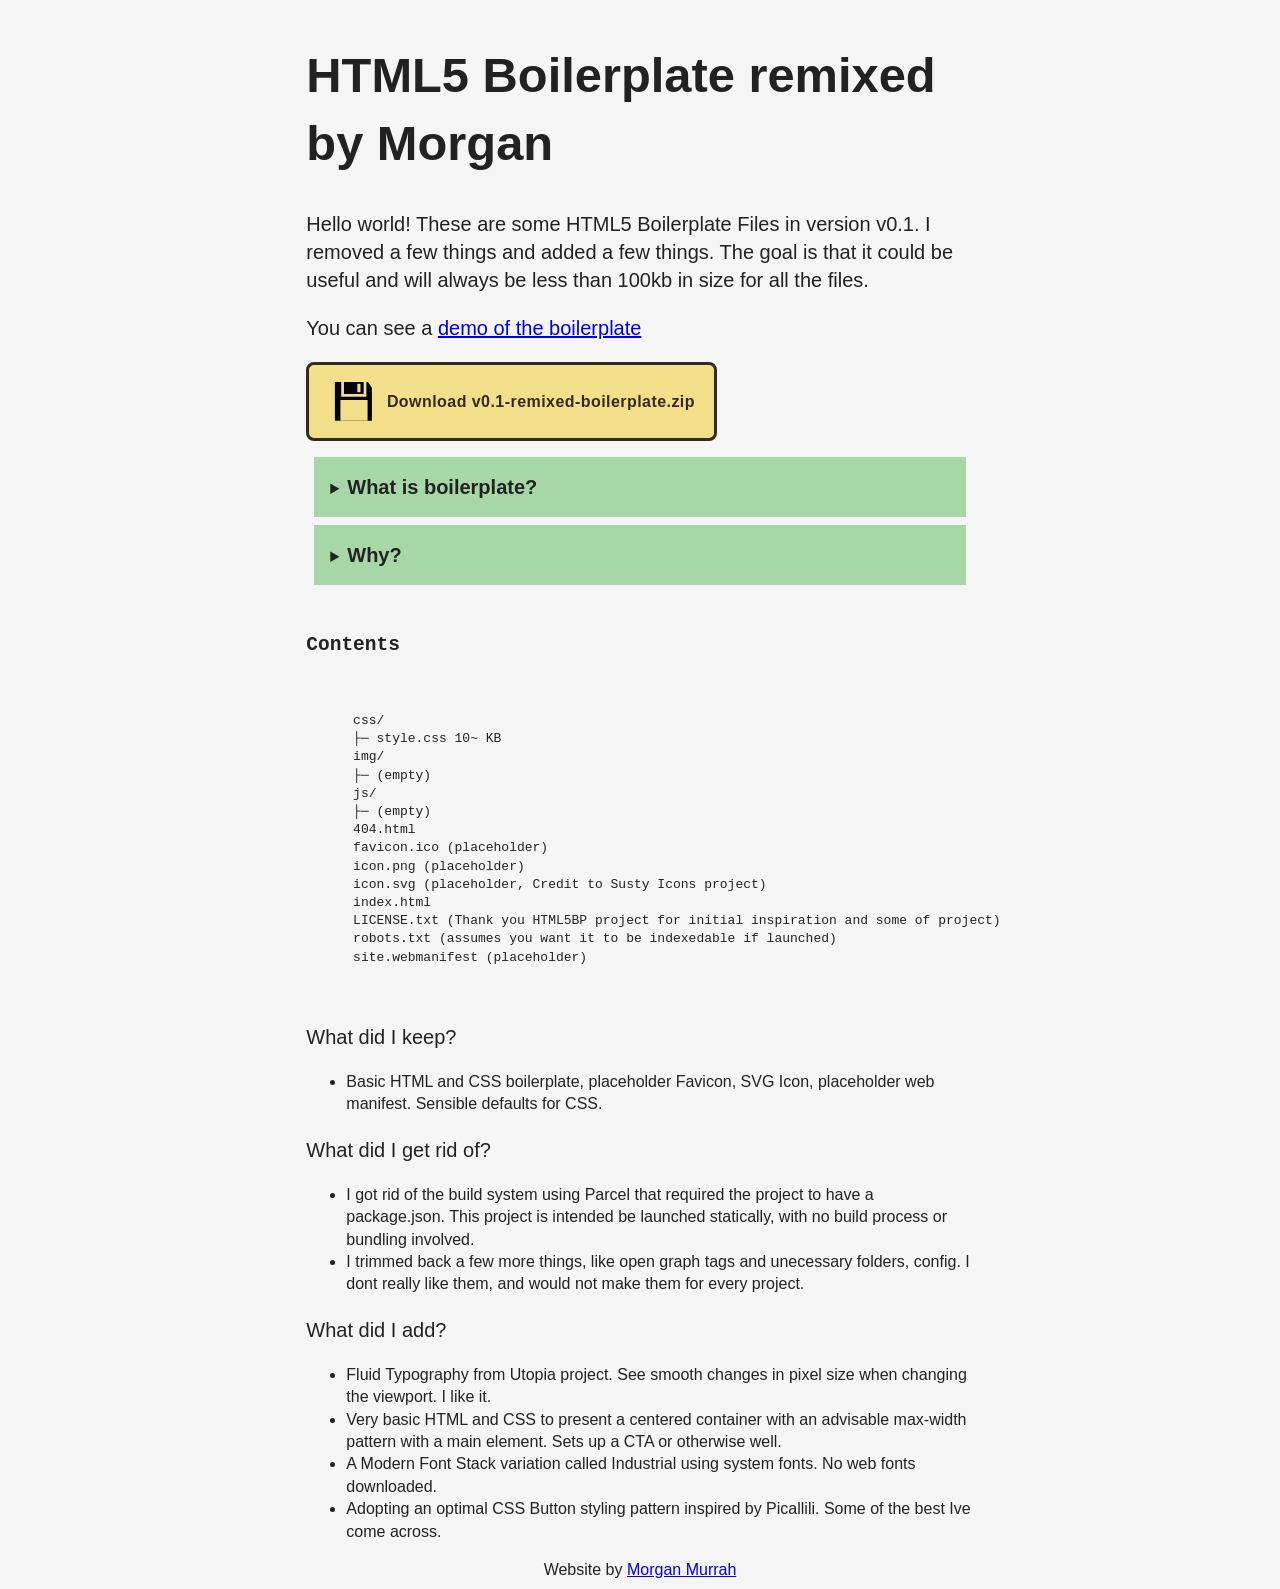
==== index.html @ d4e1644a "Update" ====
<!doctype html>
<html class="no-js" lang="">

<head>
  <meta charset="utf-8">
  <meta name="viewport" content="width=device-width, initial-scale=1">
  <title></title>
  <link rel="stylesheet" href="css/style.css">
  <meta name="description" content="">

  <link rel="icon" href="/favicon.ico" sizes="any">
  <link rel="icon" href="/icon.svg" type="image/svg+xml">
  <link rel="apple-touch-icon" href="icon.png">

  <link rel="manifest" href="site.webmanifest">
  <meta name="theme-color" content="#fafafa">
</head>

<body>
  <main>
  <h1>HTML5 Boilerplate remixed by Morgan</h1>
  <p>Hello world! These are some HTML5 Boilerplate Files in version v0.1. I removed a few things and added a few things. The goal is that it could be useful and will always be less than 100kb in size for all the files.</p>
  <p>You can see a <a href="/boilerplate/">demo of the boilerplate</a></p>
  <ul class="cluster">
    <li>
      <a href="/v0.1-remixed-boilerplate.zip" download="remixed-html5-boilerplate.zip" data-button-variant="primary" class="button">
<svg alt="" viewBox="0 0 128 128"><path d="M42 78H85m0 11H42m0 11H83m15 13V61H29v52M72 41h8V20H72ZM88 15V46H38V15Zm21 15v84H15V15H31V53H95V15h4Z"/></svg>      Download v0.1-remixed-boilerplate.zip
      </a>
    </li>
  </ul>
  <details>
    <summary><strong>What is boilerplate?</strong></summary>
    I have always thought of boilerplate as "the stuff that helps getting started" that can sometimes be repetitive or clunky. Some code can be repetitive setting up new projects, and that you might forget some of it if its a small custom project. This is just my flavor of website boilerplate, it is just my own edition with credits to inspiration. 
  </details>

    <details>
    <summary><strong>Why?</strong></summary>
    I have found it useful and want to share this approach, as I have made a few small websites in my time. Its sometimes useful to start a close to scratch as possible.
  </details>
  <pre>
    <h2>Contents</h2>
    <code>
      css/
      ├─ style.css 10~ KB
      img/
      ├─ (empty)
      js/
      ├─ (empty)
      404.html
      favicon.ico (placeholder)
      icon.png (placeholder)
      icon.svg (placeholder, Credit to Susty Icons project)
      index.html 
      LICENSE.txt (Thank you HTML5BP project for initial inspiration and some of project)
      robots.txt (assumes you want it to be indexedable if launched)
      site.webmanifest (placeholder)
    </code>
  </pre>

  <p>What did I keep?</p>
  <ul>
    <li>Basic HTML and CSS boilerplate, placeholder Favicon, SVG Icon, placeholder web manifest. Sensible defaults for CSS.</li>
  </ul>
  <p>What did I get rid of?</p>
  <ul>
    <li>I got rid of the build system using Parcel that required the project to have a package.json. This project is intended be launched statically, with no build process or bundling involved.</li>
    <li>I trimmed back a few more things, like open graph tags and unecessary folders, config. I dont really like them, and would not make them for every project.</li>
  </ul>
  <p>What did I add?</p>
  <ul>
    <li>Fluid Typography from Utopia project. See smooth changes in pixel size when changing the viewport. I like it.</li>
    <li>Very basic HTML and CSS to present a centered container with an advisable max-width pattern with a main element. Sets up a CTA or otherwise well.</li>
    <li>A Modern Font Stack variation called Industrial using system fonts. No web fonts downloaded.</li>
    <li>Adopting an optimal CSS Button styling pattern inspired by Picallili. Some of the best Ive come across.</li>
  </ul>

  </main>
  <!-- <script src="js/app.js"></script> -->
  <footer>
    Website by <a href="https://morganwebdev.org">Morgan Murrah</a>
  </footer>

</body>

</html>
---- css/style.css ----
/*! HTML5 Boilerplate v9.0.0-RC1 | MIT License | https://html5boilerplate.com/ */

/* main.css 3.0.0 | MIT License | https://github.com/h5bp/main.css#readme */
/*
 * What follows is the result of much research on cross-browser styling.
 * Credit left inline and big thanks to Nicolas Gallagher, Jonathan Neal,
 * Kroc Camen, and the H5BP dev community and team.
 */

/* ==========================================================================
   Base styles: opinionated defaults
   ========================================================================== */

html {
  background-color: whitesmoke;
  color: #222;
  font-size: 1em;
  line-height: 1.4;
  font-family: Bahnschrift, 'DIN Alternate', 'Franklin Gothic Medium', 'Nimbus Sans Narrow', sans-serif-condensed, sans-serif;
  font-weight: normal;
}

/*
 * Remove text-shadow in selection highlight:
 * https://twitter.com/miketaylr/status/12228805301
 *
 * Customize the background color to match your design.
 */

::-moz-selection {
  background: #b3d4fc;
  text-shadow: none;
}

::selection {
  background: #b3d4fc;
  text-shadow: none;
}

/*
 * A better looking default horizontal rule
 */

hr {
  display: block;
  height: 1px;
  border: 0;
  border-top: 1px solid #ccc;
  margin: 1em 0;
  padding: 0;
}

/*
 * Remove the gap between audio, canvas, iframes,
 * images, videos and the bottom of their containers:
 * https://github.com/h5bp/html5-boilerplate/issues/440
 */

audio,
canvas,
iframe,
img,
svg,
video {
  vertical-align: middle;
}

/*
 * Remove default fieldset styles.
 */

fieldset {
  border: 0;
  margin: 0;
  padding: 0;
}

/*
 * Allow only vertical resizing of textareas.
 */

textarea {
  resize: vertical;
}

/* ==========================================================================
   Author's custom styles
   ========================================================================== */

main {
  max-width: 75ch;
}   

body {
  display: flex;
  align-items: center;
  justify-content: left;
  flex-direction: column;
}

@property --num {
  syntax: '<integer>';
  initial-value: 0;
  inherits: false;
}


/* @link https://utopia.fyi/type/calculator?c=360,18,1.2,1240,20,1.25,5,2,&s=0.75|0.5|0.25,1.5|2|3|4|6,s-l&g=s,l,xl,12 */

:root {
  --utopia--2: clamp(0.7813rem, 0.7736rem + 0.0341vw, 0.8rem);
  --utopia--1: clamp(0.9375rem, 0.9119rem + 0.1136vw, 1rem);
  --utopia-0: clamp(1.125rem, 1.0739rem + 0.2273vw, 1.25rem);
  --utopia-1: clamp(1.35rem, 1.2631rem + 0.3864vw, 1.5625rem);
  --utopia-2: clamp(1.62rem, 1.4837rem + 0.6057vw, 1.9531rem);
  --utopia-3: clamp(1.944rem, 1.7405rem + 0.9044vw, 2.4414rem);
  --utopia-4: clamp(2.3328rem, 2.0387rem + 1.3072vw, 3.0518rem);
  --utopia-5: clamp(2.7994rem, 2.384rem + 1.8461vw, 3.8147rem);
}

h1 {
  font-size: var(--utopia-4);
}

svg {
  font-size: var(--utopia-5);
}

p {
  font-size: var(--utopia-0);
}

strong {
  font-size: var(--utopia-0);
}

details {
  margin: 8px;
  padding: 16px;
  background-color: rgb(167, 215, 167);
}

.button {
  --button-bg: #342a21;
  --button-color: #ffffff;
  --button-hover-bg: #4b4b4a;
  --button-hover-color: #ffffff;
  --button-border-width: 3px;
  --button-border-style: solid;
  --button-border-color: var(--button-bg);
  --button-radius: 0.5em;

  display: inline-flex;
  align-items: center;
  gap: var(--button-gap, 0.5em);
  padding: var(--button-padding, 0.7em 1.2em);

  background: var(--button-bg);
  color: var(--button-color);

  border-width: var(--button-border-width);
  border-style: var(--button-border-style);
  border-color: var(--button-border-color);
  border-radius: var(--button-radius);

  text-decoration: none;
  font-weight: var(--button-font-weight, 700);
  font-size: var(--button-font-size, 1em);
  letter-spacing: 0.05ch;
  font-family: sans-serif;
  line-height: 1.1; /* Set or buttons will be different sizes (<a>/<button>) */

  cursor: pointer;
}

.button svg {
  height: var(--button-icon-size, 1.2cap);
  width: auto;
  flex: none;
}

/* Hover/focus/active */
.button:hover {
  background: var(--button-hover-bg);
  color: var(--button-hover-color);
}

.button:focus {
  outline-width: var(--button-outline-width, var(--button-border-width));
  outline-style: var(--button-outline-style, var(--button-border-style));
  outline-color: var(--button-outline-color, var(--button-border-color));
  outline-offset: var(
    --button-outline-offset,
    calc(var(--button-border-width) * 2)
  );
}

.button:active {
  transform: scale();
}

/* Variants */
.button[data-button-variant="primary"] {
  --button-bg: #f3de8a;
  --button-color: #342a21;
  --button-border-color: currentColor;
  --button-hover-bg: #f1d979;
  --button-hover-color: #342a21;
  --button-font-size: var(var(--utopia-2))
}

.button[data-button-variant="positive"] {
  --button-bg: #2d936c;
  --button-border-color: #107350;
  --button-hover-bg: #359d75;
}

.button[data-button-variant="negative"] {
  --button-bg: #b33c48;
  --button-border-color: #a62f3d;
  --button-hover-bg: #c24a56;
}

/* Ghost buttons */
.button[data-ghost-button] {
  --button-bg: transparent;
  --button-border-color: currentColor;
  --button-color: currentColor;
}

/* List styles */
/*
CLUSTER
More info: https://every-layout.dev/layouts/cluster/
A layout that lets you distribute items with consitent
spacing, regardless of their size

CUSTOM PROPERTIES AND CONFIGURATION
 --gutter (var(--space-s-m)): This defines the space
between each item.

--cluster-horizontal-alignment (flex-start) How items
should align horizontally. Can be any acceptable flexbox
aligmnent value.

--cluster-vertical-alignment How items should align
vertically. Can be any acceptable flexbox alignment value.

--cluster-direction (row) Sets the layout direction
(horizontal or vertical). Accepts any flex-direction value
(row, column, etc.).
Default: row.

--cluster-wrap (wrap) Controls item wrapping within the
cluster. Accepts flex-wrap values (nowrap, wrap, wrap-reverse).
Default: wrap.

--cluster-row-gap (var(--gutter, var(--space-s-m))) Defines
vertical spacing between rows.
Default: --gutter or var(--space-s-m).

--cluster-column-gap (var(--gutter, var(--space-s-m))) Defines
horizontal spacing between columns.
Default: --gutter or var(--space-s-m).
*/

.cluster {
  padding-left: 0px;
  list-style-type: none;
  display: flex;
  flex-direction: var(--cluster-direction, row);
  flex-wrap: var(--cluster-wrap, wrap);
  column-gap: var(--cluster-column-gap, var(--gutter, var(--space-s-m)));
  row-gap: var(--cluster-row-gap, var(--gutter, var(--space-s-m)));
  justify-content: var(--cluster-horizontal-alignment, flex-start);
  align-items: var(--cluster-vertical-alignment, center);
}

/* ==========================================================================
   Helper classes
   ========================================================================== */

/*
 * Hide visually and from screen readers
 */

.hidden,
[hidden] {
  display: none !important;
}

/*
 * Hide only visually, but have it available for screen readers:
 * https://snook.ca/archives/html_and_css/hiding-content-for-accessibility
 *
 * 1. For long content, line feeds are not interpreted as spaces and small width
 *    causes content to wrap 1 word per line:
 *    https://medium.com/@jessebeach/beware-smushed-off-screen-accessible-text-5952a4c2cbfe
 */

.visually-hidden {
  border: 0;
  clip: rect(0, 0, 0, 0);
  height: 1px;
  margin: -1px;
  overflow: hidden;
  padding: 0;
  position: absolute;
  white-space: nowrap;
  width: 1px;
  /* 1 */
}

/*
 * Extends the .visually-hidden class to allow the element
 * to be focusable when navigated to via the keyboard:
 * https://www.drupal.org/node/897638
 */

.visually-hidden.focusable:active,
.visually-hidden.focusable:focus {
  clip: auto;
  height: auto;
  margin: 0;
  overflow: visible;
  position: static;
  white-space: inherit;
  width: auto;
}

/*
 * Hide visually and from screen readers, but maintain layout
 */

.invisible {
  visibility: hidden;
}

/*
 * Clearfix: contain floats
 *
 * The use of `table` rather than `block` is only necessary if using
 * `::before` to contain the top-margins of child elements.
 */

.clearfix::before,
.clearfix::after {
  content: "";
  display: table;
}

.clearfix::after {
  clear: both;
}

/* ==========================================================================
   EXAMPLE Media Queries for Responsive Design.
   These examples override the primary ('mobile first') styles.
   Modify as content requires.
   ========================================================================== */

@media only screen and (min-width: 35em) {
  /* Style adjustments for viewports that meet the condition */
}

@media print,
  (-webkit-min-device-pixel-ratio: 1.25),
  (min-resolution: 1.25dppx),
  (min-resolution: 120dpi) {
  /* Style adjustments for high resolution devices */
}

/* ==========================================================================
   Print styles.
   Inlined to avoid the additional HTTP request:
   https://www.phpied.com/delay-loading-your-print-css/
   ========================================================================== */

@media print {
  *,
  *::before,
  *::after {
    background: #fff !important;
    color: #000 !important;
    /* Black prints faster */
    box-shadow: none !important;
    text-shadow: none !important;
  }

  a,
  a:visited {
    text-decoration: underline;
  }

  a[href]::after {
    content: " (" attr(href) ")";
  }

  abbr[title]::after {
    content: " (" attr(title) ")";
  }

  /*
   * Don't show links that are fragment identifiers,
   * or use the `javascript:` pseudo protocol
   */
  a[href^="#"]::after,
  a[href^="javascript:"]::after {
    content: "";
  }

  pre {
    white-space: pre-wrap !important;
  }

  pre,
  blockquote {
    border: 1px solid #999;
    page-break-inside: avoid;
  }

  tr,
  img {
    page-break-inside: avoid;
  }

  p,
  h2,
  h3 {
    orphans: 3;
    widows: 3;
  }

  h2,
  h3 {
    page-break-after: avoid;
  }
}
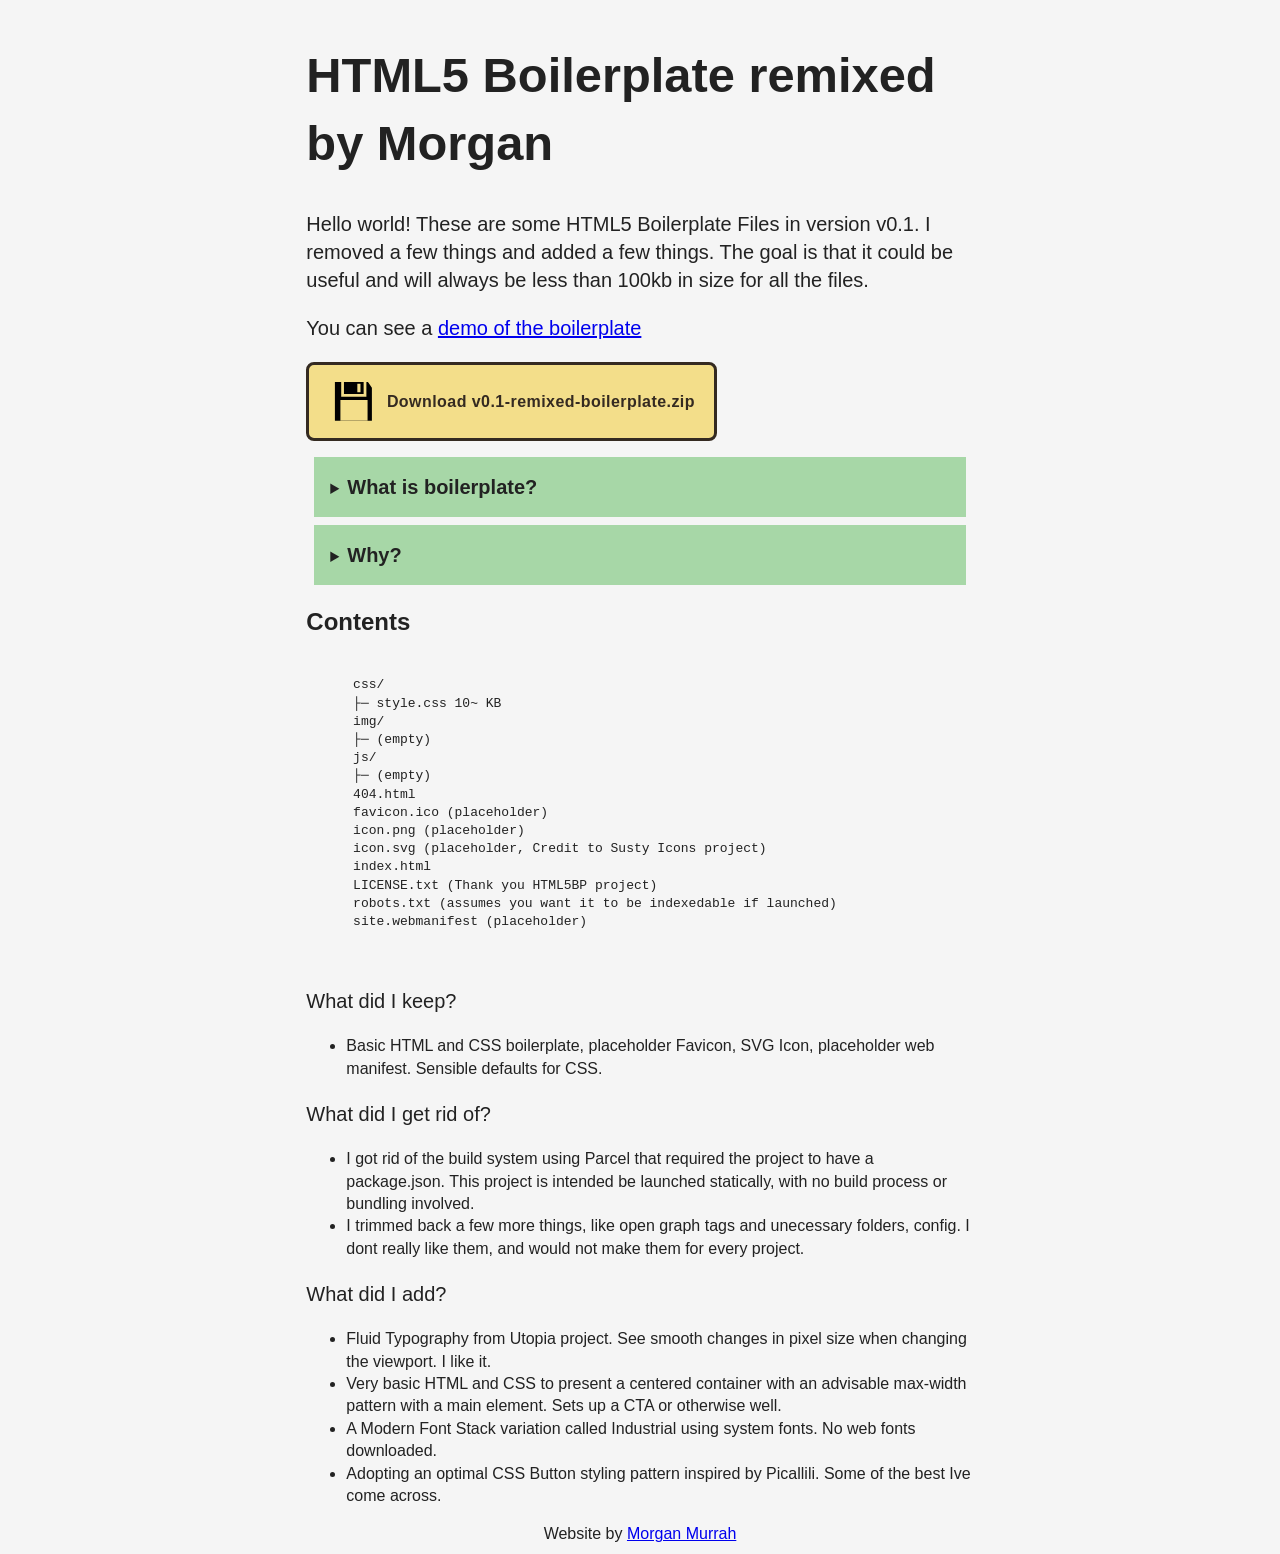
==== commit 13fcf691: "Update" ====
--- a/index.html
+++ b/index.html
@@ -37,8 +37,8 @@
     <summary><strong>Why?</strong></summary>
     I have found it useful and want to share this approach, as I have made a few small websites in my time. Its sometimes useful to start a close to scratch as possible.
   </details>
-  <pre>
     <h2>Contents</h2>
+    <pre>
     <code>
       css/
       ├─ style.css 10~ KB
@@ -51,12 +51,11 @@
       icon.png (placeholder)
       icon.svg (placeholder, Credit to Susty Icons project)
       index.html 
-      LICENSE.txt (Thank you HTML5BP project for initial inspiration and some of project)
+      LICENSE.txt (Thank you HTML5BP project)
       robots.txt (assumes you want it to be indexedable if launched)
       site.webmanifest (placeholder)
     </code>
-  </pre>
-
+    </pre>
   <p>What did I keep?</p>
   <ul>
     <li>Basic HTML and CSS boilerplate, placeholder Favicon, SVG Icon, placeholder web manifest. Sensible defaults for CSS.</li>
--- a/css/style.css
+++ b/css/style.css
@@ -89,6 +89,7 @@
 
 main {
   max-width: 75ch;
+  width: 100%;
 }   
 
 body {
@@ -98,12 +99,9 @@
   flex-direction: column;
 }
 
-@property --num {
-  syntax: '<integer>';
-  initial-value: 0;
-  inherits: false;
-}
-
+pre {
+  word-wrap: break-word;
+}
 
 /* @link https://utopia.fyi/type/calculator?c=360,18,1.2,1240,20,1.25,5,2,&s=0.75|0.5|0.25,1.5|2|3|4|6,s-l&g=s,l,xl,12 */
 
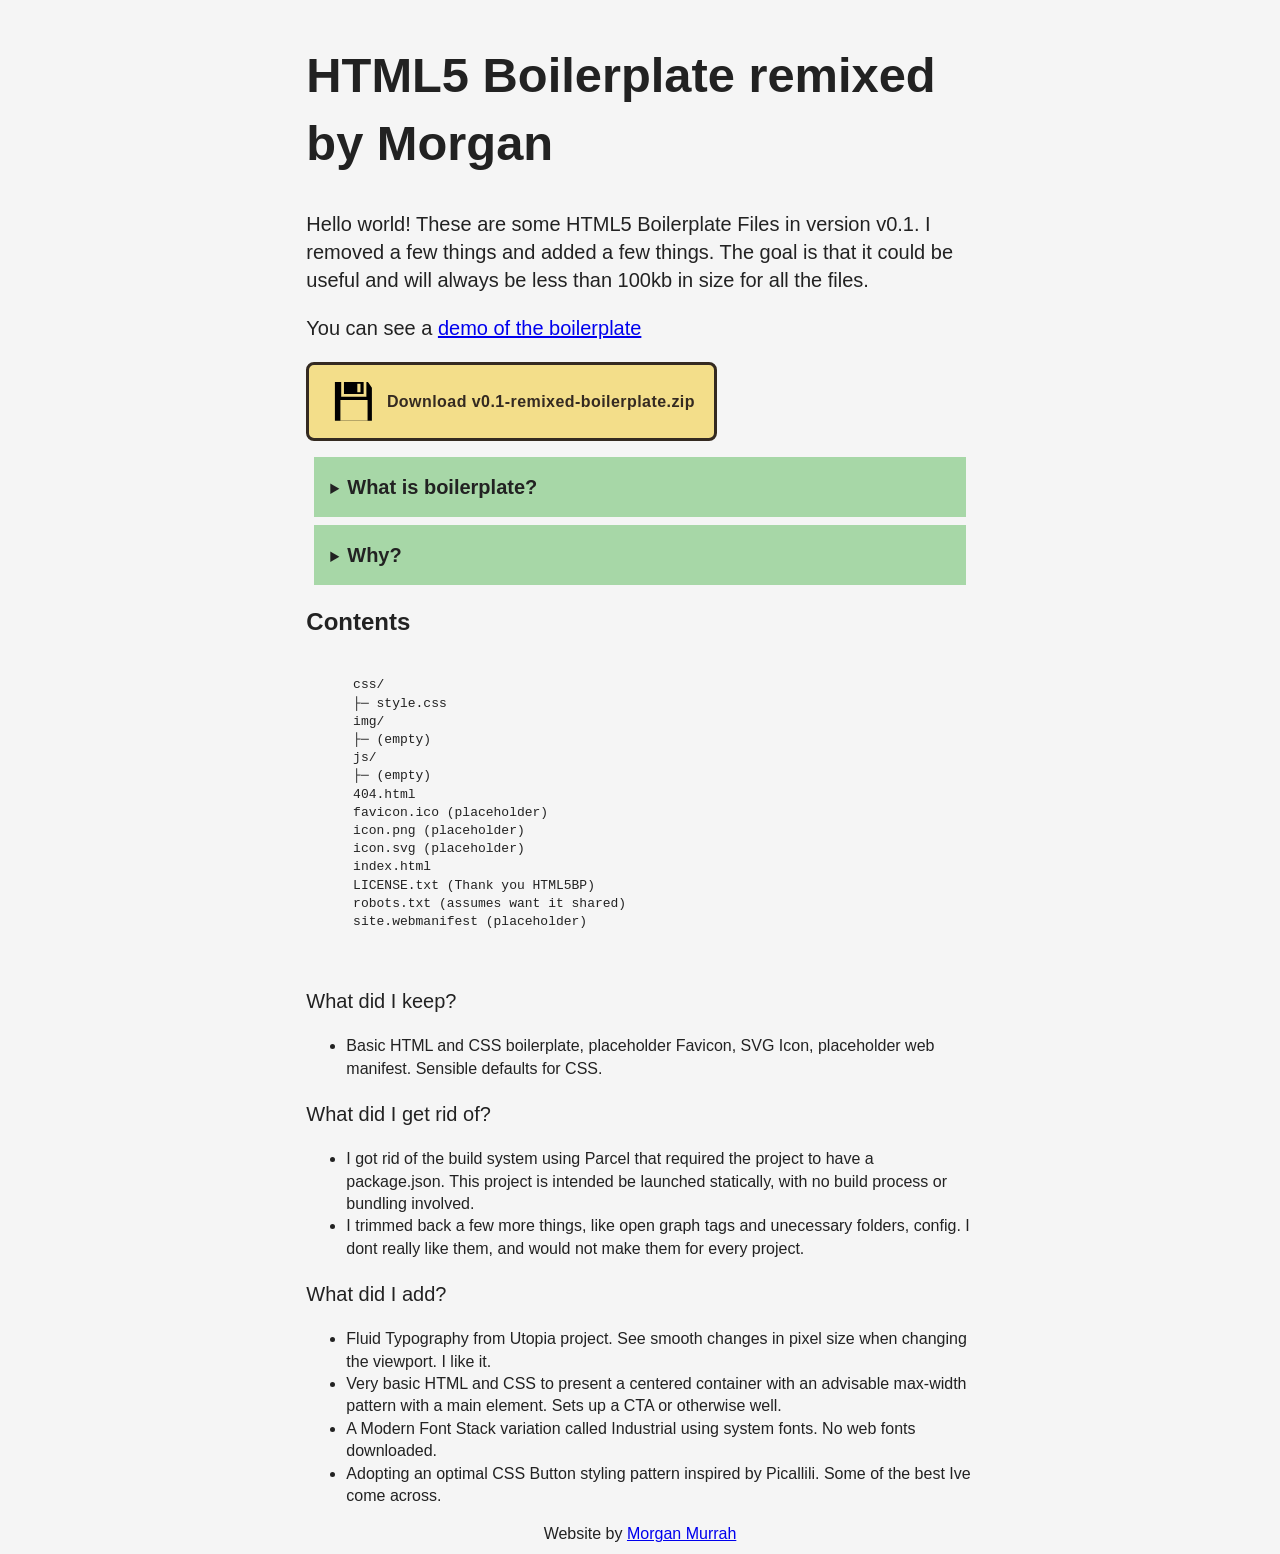
==== commit ae0f3386: "Update" ====
--- a/index.html
+++ b/index.html
@@ -41,7 +41,7 @@
     <pre>
     <code>
       css/
-      ├─ style.css 10~ KB
+      ├─ style.css
       img/
       ├─ (empty)
       js/
@@ -49,10 +49,10 @@
       404.html
       favicon.ico (placeholder)
       icon.png (placeholder)
-      icon.svg (placeholder, Credit to Susty Icons project)
+      icon.svg (placeholder)
       index.html 
-      LICENSE.txt (Thank you HTML5BP project)
-      robots.txt (assumes you want it to be indexedable if launched)
+      LICENSE.txt (Thank you HTML5BP)
+      robots.txt (assumes want it shared)
       site.webmanifest (placeholder)
     </code>
     </pre>
--- a/css/style.css
+++ b/css/style.css
@@ -100,6 +100,7 @@
 }
 
 pre {
+  max-width: 100%;
   word-wrap: break-word;
 }
 
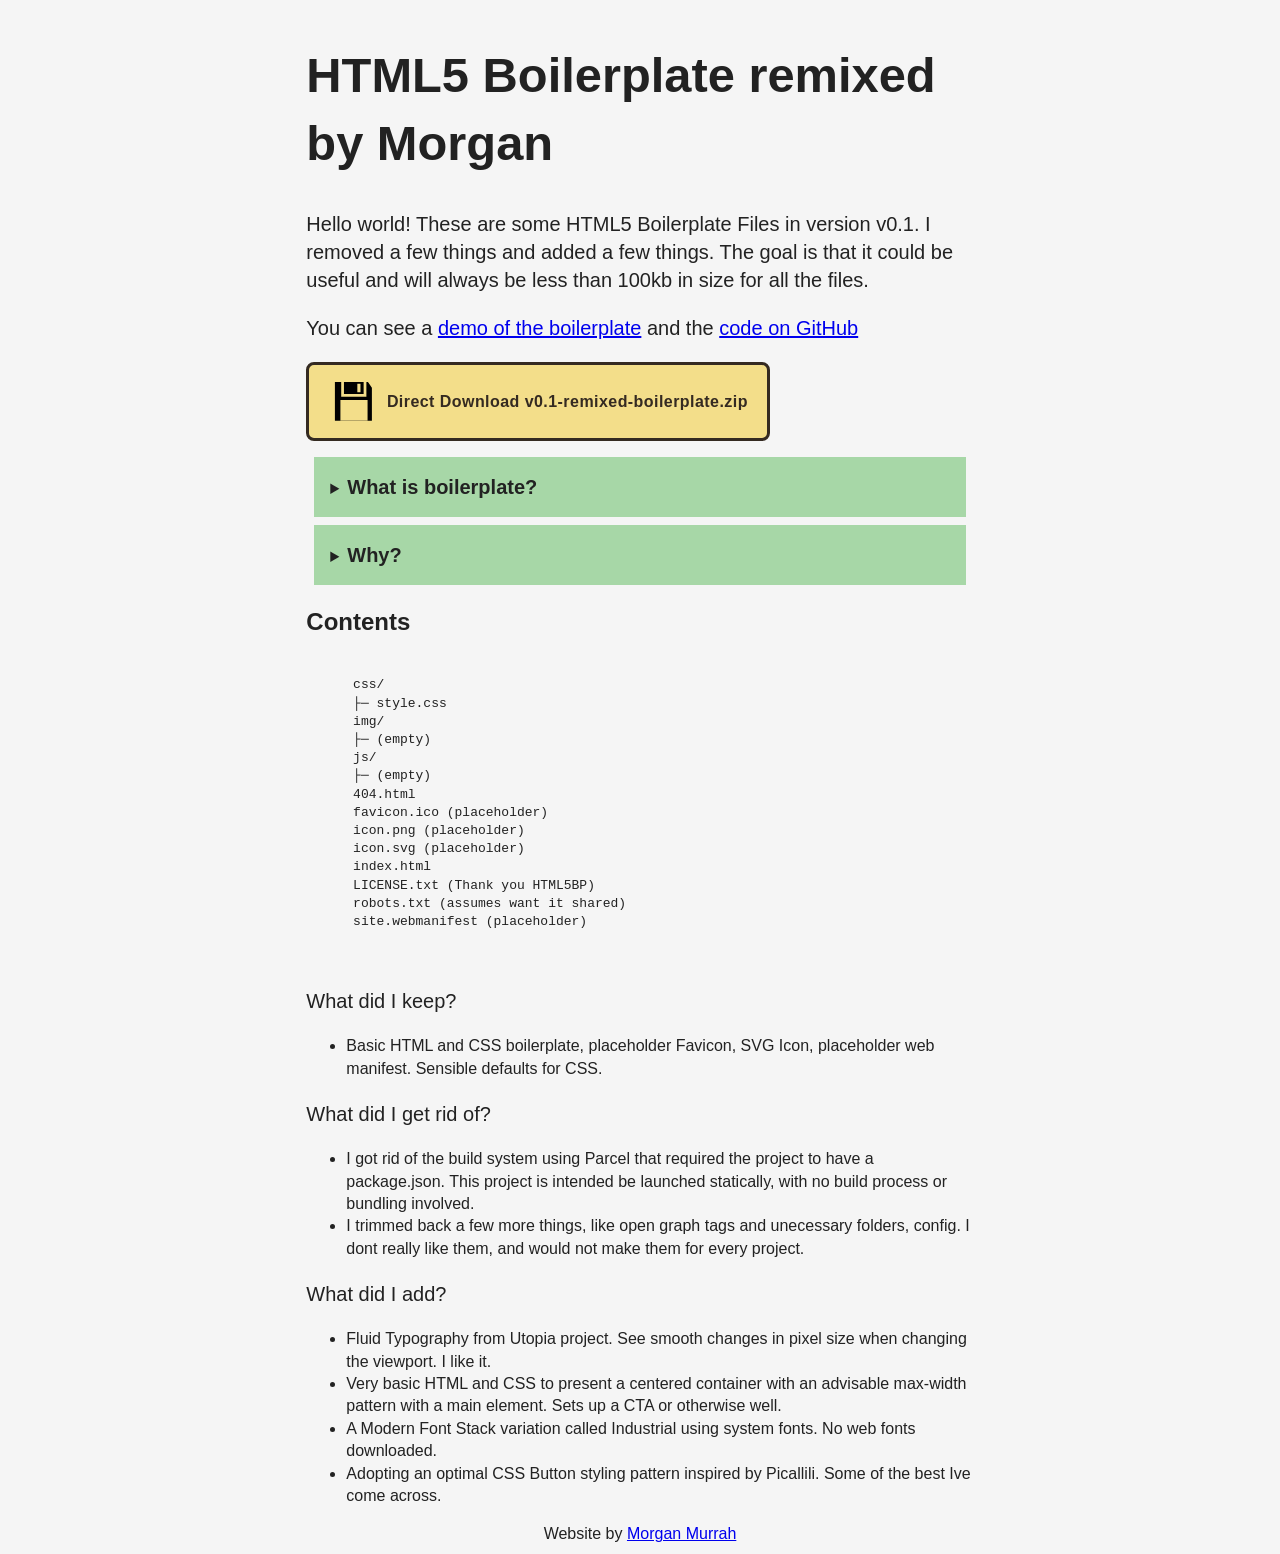
==== commit 87ad4f78: "Updated Index with GH Link" ====
--- a/index.html
+++ b/index.html
@@ -1,13 +1,12 @@
 <!doctype html>
-<html class="no-js" lang="">
+<html class="no-js" lang="en">
 
 <head>
   <meta charset="utf-8">
   <meta name="viewport" content="width=device-width, initial-scale=1">
-  <title></title>
+  <title>HTML5 Boilerplate Remixed </title>
   <link rel="stylesheet" href="css/style.css">
-  <meta name="description" content="">
-
+  <meta name="description" content="A low-impact way I like to start web projects, downloadable">
   <link rel="icon" href="/favicon.ico" sizes="any">
   <link rel="icon" href="/icon.svg" type="image/svg+xml">
   <link rel="apple-touch-icon" href="icon.png">
@@ -20,11 +19,12 @@
   <main>
   <h1>HTML5 Boilerplate remixed by Morgan</h1>
   <p>Hello world! These are some HTML5 Boilerplate Files in version v0.1. I removed a few things and added a few things. The goal is that it could be useful and will always be less than 100kb in size for all the files.</p>
-  <p>You can see a <a href="/boilerplate/">demo of the boilerplate</a></p>
+  <p>You can see a <a href="/boilerplate/">demo of the boilerplate</a> and the <a href="https://github.com/airbr/html5-boilerplate-remix">code on GitHub</a></p>
   <ul class="cluster">
     <li>
-      <a href="/v0.1-remixed-boilerplate.zip" download="remixed-html5-boilerplate.zip" data-button-variant="primary" class="button">
-<svg alt="" viewBox="0 0 128 128"><path d="M42 78H85m0 11H42m0 11H83m15 13V61H29v52M72 41h8V20H72ZM88 15V46H38V15Zm21 15v84H15V15H31V53H95V15h4Z"/></svg>      Download v0.1-remixed-boilerplate.zip
+      <a href="https://github.com/airbr/html5-boilerplate-remix/archive/refs/heads/main.zip" download="remixed-html5-boilerplate.zip" data-button-variant="primary" class="button">
+      <svg alt="" viewBox="0 0 128 128"><path d="M42 78H85m0 11H42m0 11H83m15 13V61H29v52M72 41h8V20H72ZM88 15V46H38V15Zm21 15v84H15V15H31V53H95V15h4Z"/></svg>
+      Direct Download v0.1-remixed-boilerplate.zip
       </a>
     </li>
   </ul>
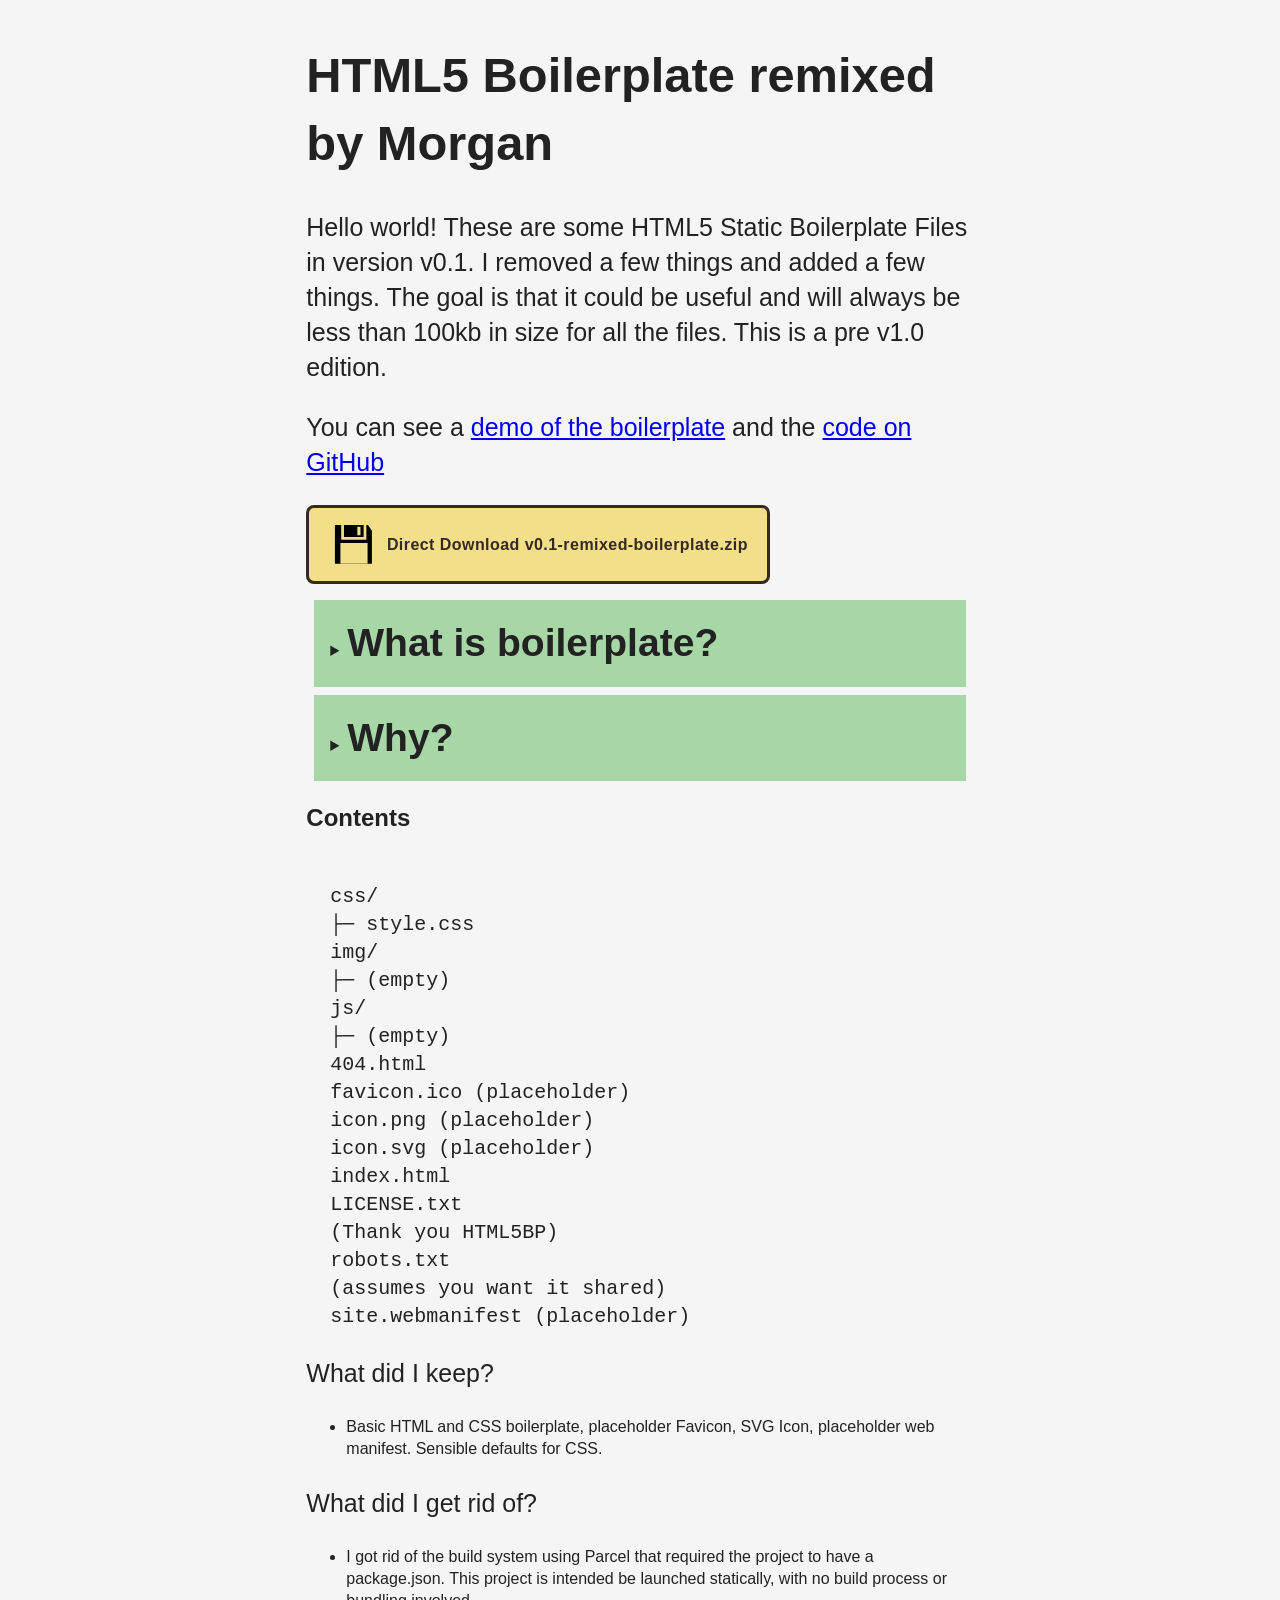
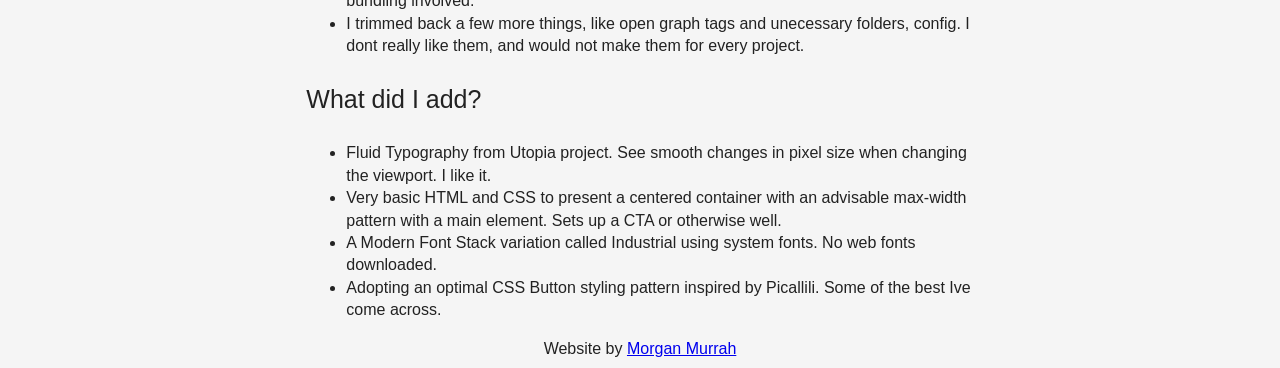
==== commit 950a5e89: "Update - pre tag styling, font sizing" ====
--- a/index.html
+++ b/index.html
@@ -18,11 +18,11 @@
 <body>
   <main>
   <h1>HTML5 Boilerplate remixed by Morgan</h1>
-  <p>Hello world! These are some HTML5 Boilerplate Files in version v0.1. I removed a few things and added a few things. The goal is that it could be useful and will always be less than 100kb in size for all the files.</p>
+  <p>Hello world! These are some HTML5 Static Boilerplate Files in version v0.1. I removed a few things and added a few things. The goal is that it could be useful and will always be less than 100kb in size for all the files. This is a pre v1.0 edition.</p>
   <p>You can see a <a href="/boilerplate/">demo of the boilerplate</a> and the <a href="https://github.com/airbr/html5-boilerplate-remix">code on GitHub</a></p>
   <ul class="cluster">
     <li>
-      <a href="https://github.com/airbr/html5-boilerplate-remix/archive/refs/heads/main.zip" download="remixed-html5-boilerplate.zip" data-button-variant="primary" class="button">
+      <a href="/v0.1-remixed-boilerplate.zip" download="remixed-html5-boilerplate.zip" data-button-variant="primary" class="button">
       <svg alt="" viewBox="0 0 128 128"><path d="M42 78H85m0 11H42m0 11H83m15 13V61H29v52M72 41h8V20H72ZM88 15V46H38V15Zm21 15v84H15V15H31V53H95V15h4Z"/></svg>
       Direct Download v0.1-remixed-boilerplate.zip
       </a>
@@ -38,24 +38,24 @@
     I have found it useful and want to share this approach, as I have made a few small websites in my time. Its sometimes useful to start a close to scratch as possible.
   </details>
     <h2>Contents</h2>
-    <pre>
-    <code>
-      css/
-      ├─ style.css
-      img/
-      ├─ (empty)
-      js/
-      ├─ (empty)
-      404.html
-      favicon.ico (placeholder)
-      icon.png (placeholder)
-      icon.svg (placeholder)
-      index.html 
-      LICENSE.txt (Thank you HTML5BP)
-      robots.txt (assumes want it shared)
-      site.webmanifest (placeholder)
-    </code>
-    </pre>
+<pre><code>
+  css/
+  ├─ style.css
+  img/
+  ├─ (empty)
+  js/
+  ├─ (empty)
+  404.html
+  favicon.ico (placeholder)
+  icon.png (placeholder)
+  icon.svg (placeholder)
+  index.html 
+  LICENSE.txt 
+  (Thank you HTML5BP)
+  robots.txt
+  (assumes you want it shared)
+  site.webmanifest (placeholder)</code>
+</pre>
   <p>What did I keep?</p>
   <ul>
     <li>Basic HTML and CSS boilerplate, placeholder Favicon, SVG Icon, placeholder web manifest. Sensible defaults for CSS.</li>
--- a/css/style.css
+++ b/css/style.css
@@ -126,11 +126,15 @@
 }
 
 p {
+  font-size: var(--utopia-1);
+}
+
+pre {
   font-size: var(--utopia-0);
 }
 
 strong {
-  font-size: var(--utopia-0);
+  font-size: var(--utopia-3);
 }
 
 details {
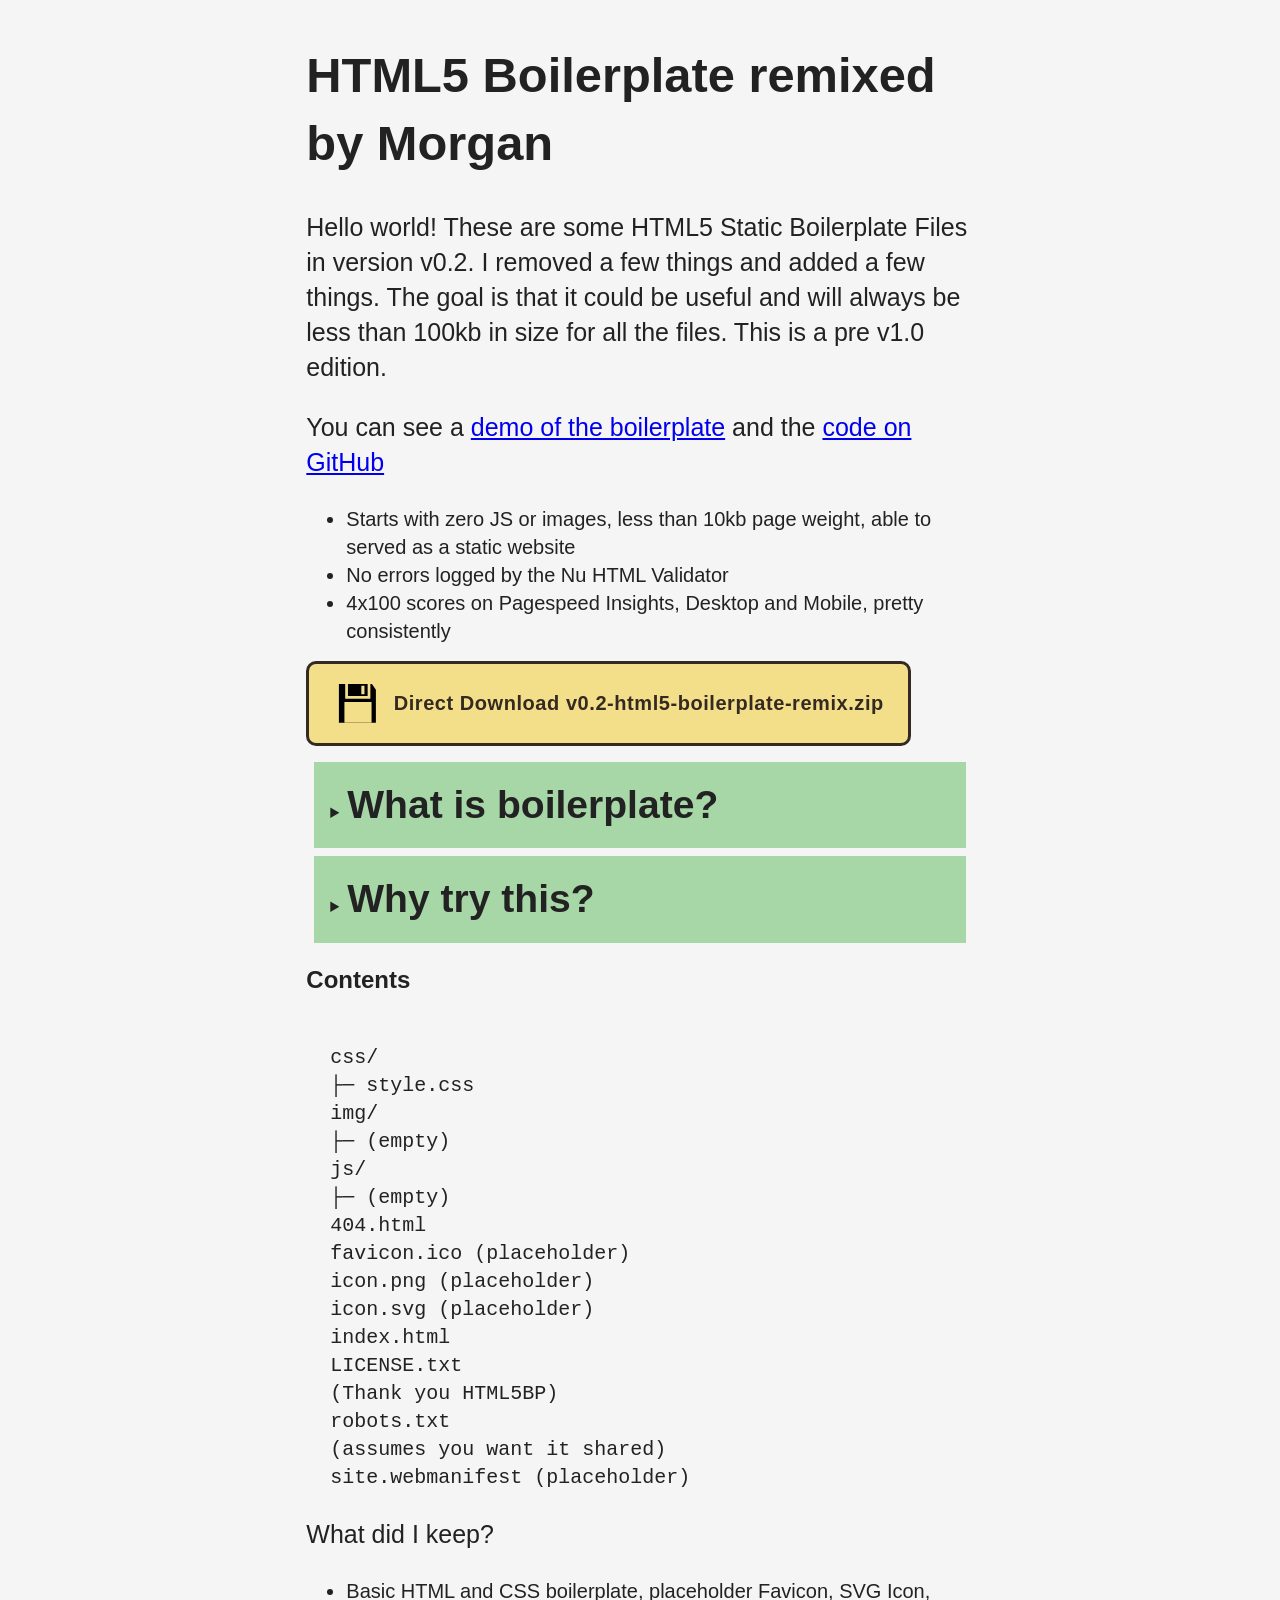
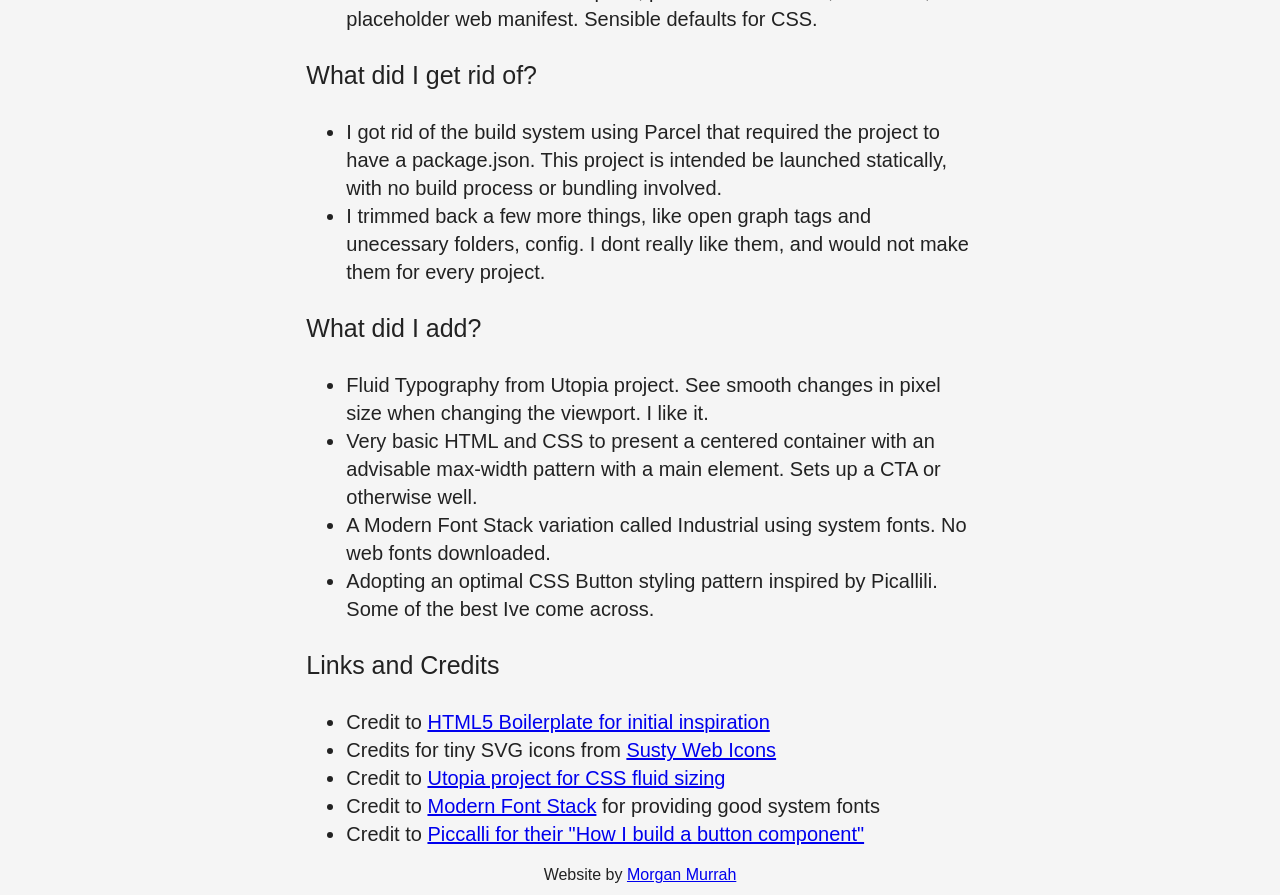
==== commit 29a03f49: "Updates for v0.2" ====
--- a/index.html
+++ b/index.html
@@ -18,13 +18,18 @@
 <body>
   <main>
   <h1>HTML5 Boilerplate remixed by Morgan</h1>
-  <p>Hello world! These are some HTML5 Static Boilerplate Files in version v0.1. I removed a few things and added a few things. The goal is that it could be useful and will always be less than 100kb in size for all the files. This is a pre v1.0 edition.</p>
+  <p>Hello world! These are some HTML5 Static Boilerplate Files in version v0.2. I removed a few things and added a few things. The goal is that it could be useful and will always be less than 100kb in size for all the files. This is a pre v1.0 edition.</p>
   <p>You can see a <a href="/boilerplate/">demo of the boilerplate</a> and the <a href="https://github.com/airbr/html5-boilerplate-remix">code on GitHub</a></p>
+  <ul>
+    <li>Starts with zero JS or images, less than 10kb page weight, able to served as a static website</li>
+    <li>No errors logged by the Nu HTML Validator</li>
+    <li>4x100 scores on Pagespeed Insights, Desktop and Mobile, pretty consistently</li>
+  </ul>
   <ul class="cluster">
     <li>
-      <a href="/v0.1-remixed-boilerplate.zip" download="remixed-html5-boilerplate.zip" data-button-variant="primary" class="button">
-      <svg alt="" viewBox="0 0 128 128"><path d="M42 78H85m0 11H42m0 11H83m15 13V61H29v52M72 41h8V20H72ZM88 15V46H38V15Zm21 15v84H15V15H31V53H95V15h4Z"/></svg>
-      Direct Download v0.1-remixed-boilerplate.zip
+      <a href="v0.2-html5-boilerplate-remix.zip" download="v0.2-html5-boilerplate-remix.zip" data-button-variant="primary" class="button">
+      <svg viewBox="0 0 128 128"><path d="M42 78H85m0 11H42m0 11H83m15 13V61H29v52M72 41h8V20H72ZM88 15V46H38V15Zm21 15v84H15V15H31V53H95V15h4Z"/></svg>
+      Direct Download v0.2-html5-boilerplate-remix.zip
       </a>
     </li>
   </ul>
@@ -34,7 +39,7 @@
   </details>
 
     <details>
-    <summary><strong>Why?</strong></summary>
+    <summary><strong>Why try this?</strong></summary>
     I have found it useful and want to share this approach, as I have made a few small websites in my time. Its sometimes useful to start a close to scratch as possible.
   </details>
     <h2>Contents</h2>
@@ -72,6 +77,14 @@
     <li>A Modern Font Stack variation called Industrial using system fonts. No web fonts downloaded.</li>
     <li>Adopting an optimal CSS Button styling pattern inspired by Picallili. Some of the best Ive come across.</li>
   </ul>
+  <p>Links and Credits</p>
+  <ul>
+    <li>Credit to <a href="https://html5boilerplate.com/">HTML5 Boilerplate for initial inspiration</a></li>
+    <li>Credits for tiny SVG icons from <a href="https://sustyicons.com/">Susty Web Icons</a></li>
+    <li>Credit to <a href="https://utopia.fyi/">Utopia project for CSS fluid sizing</a></li>
+    <li>Credit to <a href="https://modernfontstacks.com/">Modern Font Stack</a> for providing good system fonts</li>
+    <li>Credit to <a href="https://piccalil.li/blog/how-i-build-a-button-component/">Piccalli for their "How I build a button component"</a></li>
+  </ul>
 
   </main>
   <!-- <script src="js/app.js"></script> -->
--- a/css/style.css
+++ b/css/style.css
@@ -129,7 +129,7 @@
   font-size: var(--utopia-1);
 }
 
-pre {
+pre, li {
   font-size: var(--utopia-0);
 }
 
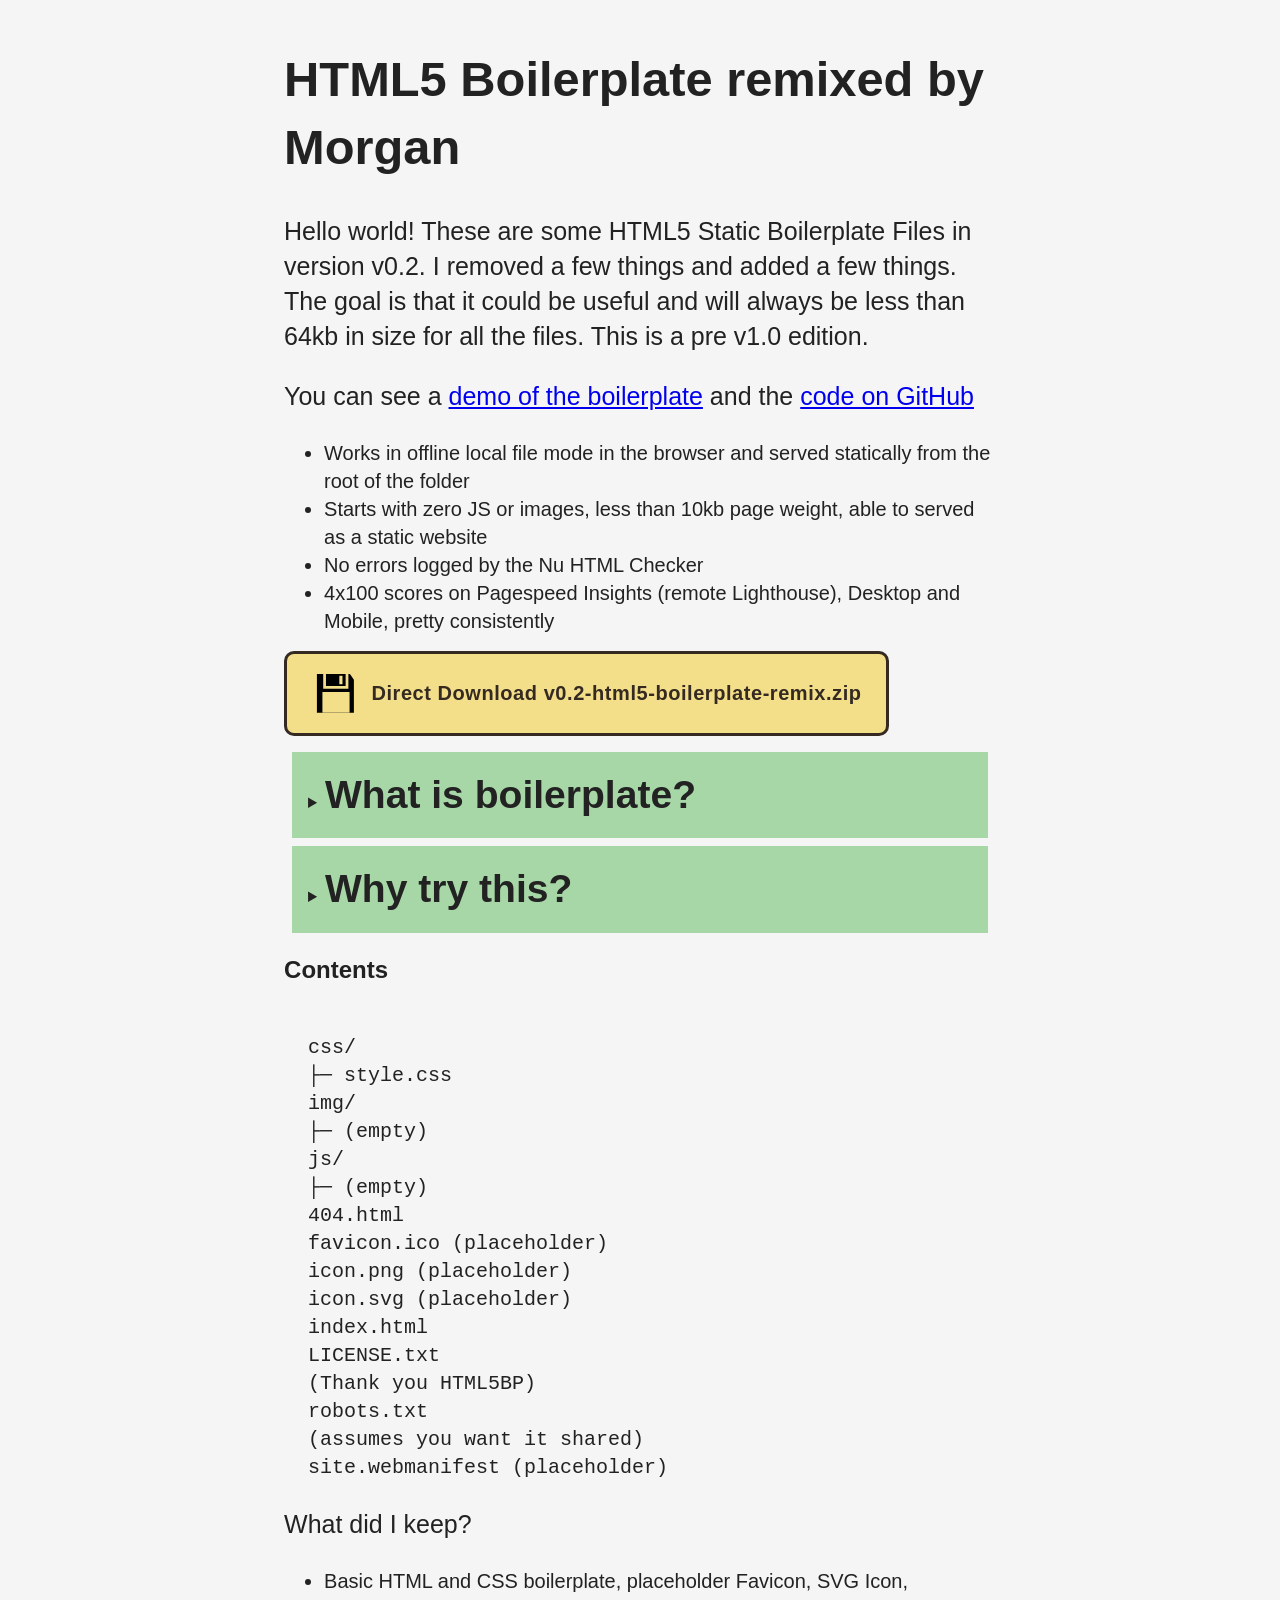
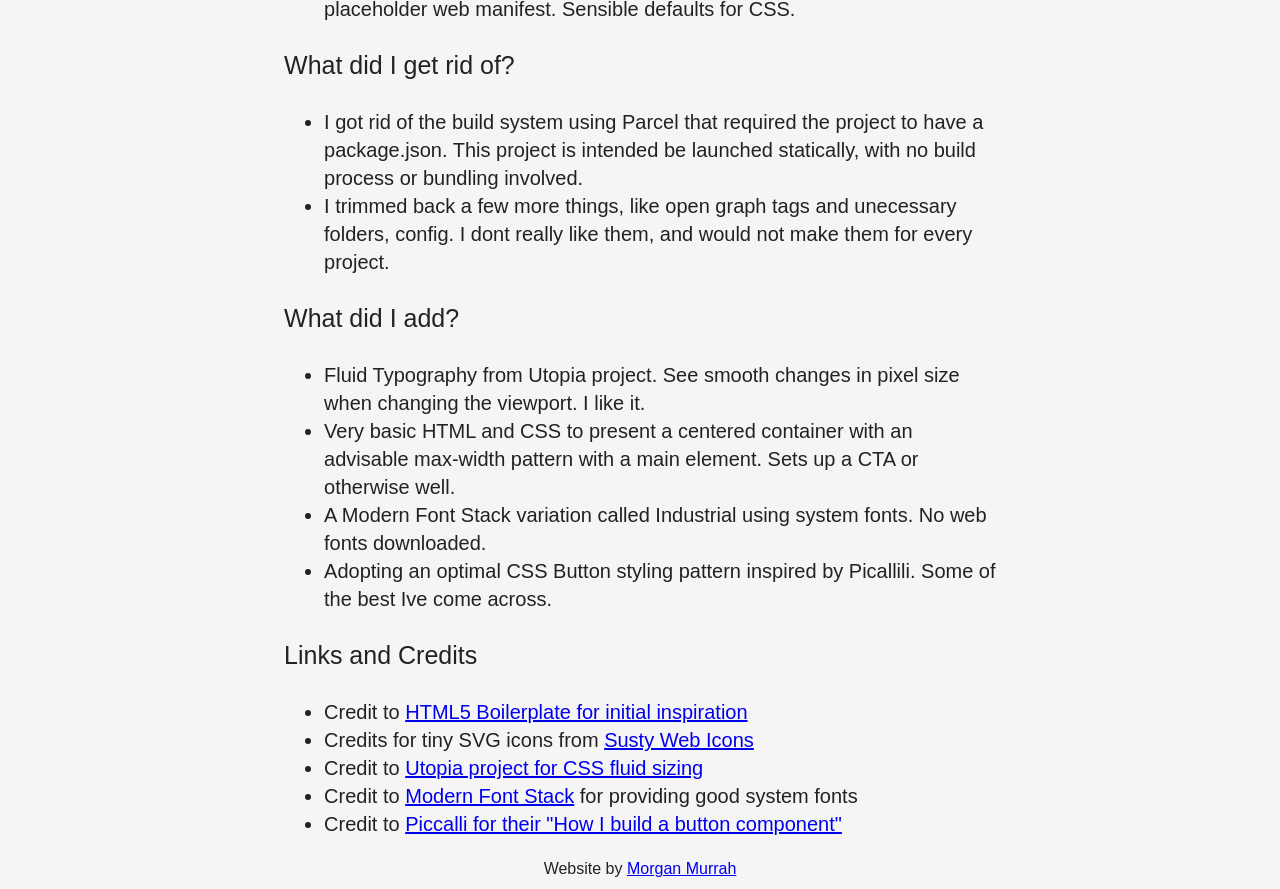
==== commit b9505b8f: "Update goal to be more limiting" ====
--- a/index.html
+++ b/index.html
@@ -18,12 +18,13 @@
 <body>
   <main>
   <h1>HTML5 Boilerplate remixed by Morgan</h1>
-  <p>Hello world! These are some HTML5 Static Boilerplate Files in version v0.2. I removed a few things and added a few things. The goal is that it could be useful and will always be less than 100kb in size for all the files. This is a pre v1.0 edition.</p>
+  <p>Hello world! These are some HTML5 Static Boilerplate Files in version v0.2. I removed a few things and added a few things. The goal is that it could be useful and will always be less than 64kb in size for all the files. This is a pre v1.0 edition.</p>
   <p>You can see a <a href="/boilerplate/">demo of the boilerplate</a> and the <a href="https://github.com/airbr/html5-boilerplate-remix">code on GitHub</a></p>
   <ul>
+    <li>Works in offline local file mode in the browser and served statically from the root of the folder</li>
     <li>Starts with zero JS or images, less than 10kb page weight, able to served as a static website</li>
-    <li>No errors logged by the Nu HTML Validator</li>
-    <li>4x100 scores on Pagespeed Insights, Desktop and Mobile, pretty consistently</li>
+    <li>No errors logged by the Nu HTML Checker</li>
+    <li>4x100 scores on Pagespeed Insights (remote Lighthouse), Desktop and Mobile, pretty consistently</li>
   </ul>
   <ul class="cluster">
     <li>
@@ -35,12 +36,12 @@
   </ul>
   <details>
     <summary><strong>What is boilerplate?</strong></summary>
-    I have always thought of boilerplate as "the stuff that helps getting started" that can sometimes be repetitive or clunky. Some code can be repetitive setting up new projects, and that you might forget some of it if its a small custom project. This is just my flavor of website boilerplate, it is just my own edition with credits to inspiration. 
+    <p>I have always thought of boilerplate as "the stuff that helps getting started" that can sometimes be repetitive or clunky. Some code can be repetitive setting up new projects, and that you might forget some of it if its a small custom project. This is just my flavor of website boilerplate, it is just my own edition with credits to inspiration.</p>  
   </details>
 
     <details>
     <summary><strong>Why try this?</strong></summary>
-    I have found it useful and want to share this approach, as I have made a few small websites in my time. Its sometimes useful to start a close to scratch as possible.
+    <p>I have found it useful and want to share this approach, as I have made a few small websites in my time. Its sometimes useful to start a close to scratch as possible.</p> 
   </details>
     <h2>Contents</h2>
 <pre><code>
--- a/css/style.css
+++ b/css/style.css
@@ -88,8 +88,9 @@
    ========================================================================== */
 
 main {
-  max-width: 75ch;
+  max-width: 80ch;
   width: 100%;
+  padding: 4px;
 }   
 
 body {
